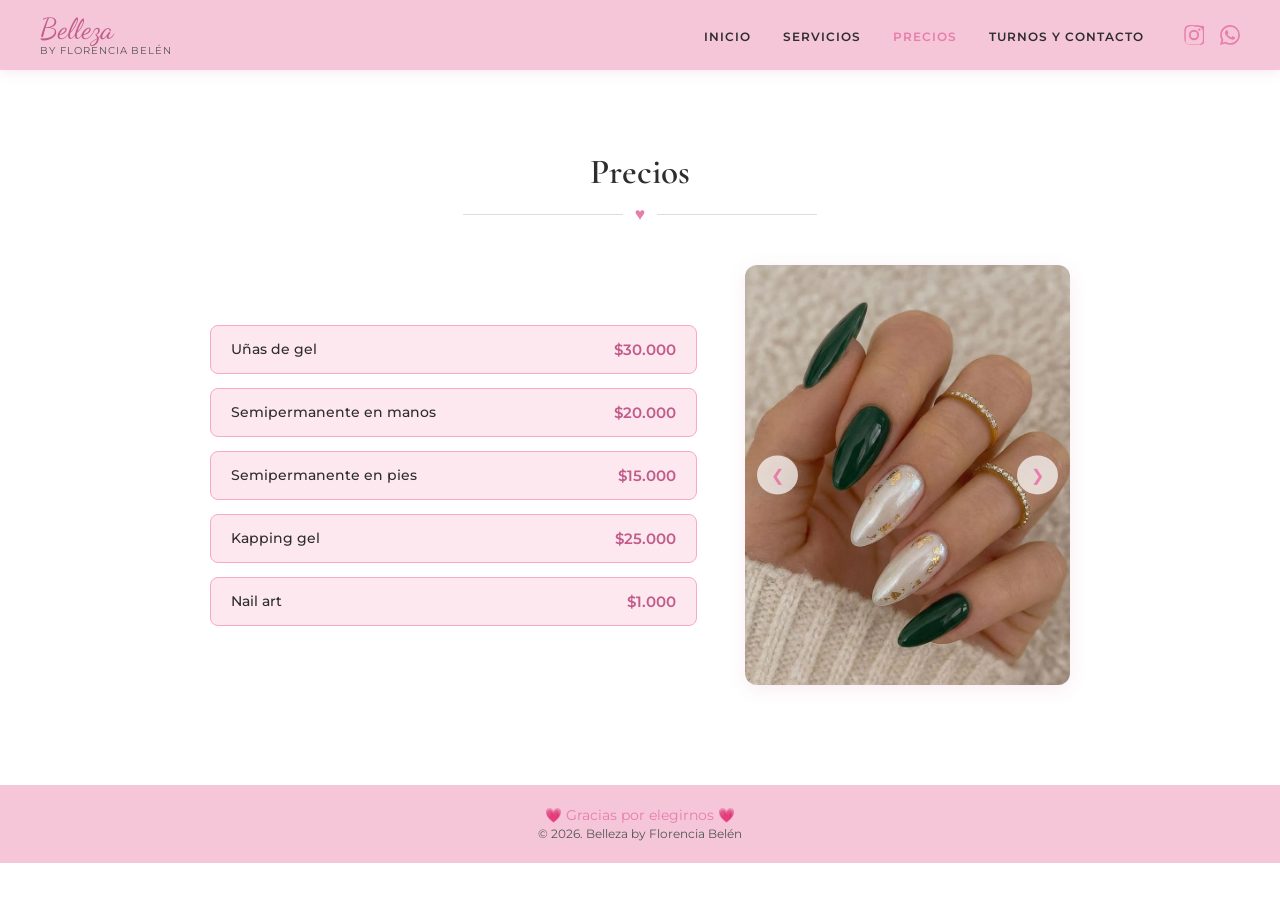
==== precios.html @ 63ca4eeb "Add files via upload" ====
<!DOCTYPE html>
<head>
  <meta charset="UTF-8" />
  <meta name="viewport" content="width=device-width, initial-scale=1.0"/>
  <title>Precios - Belleza by Florencia Belén</title>

  <link href="https://fonts.googleapis.com/css2?family=Dancing+Script:wght@600&family=Cormorant+Garamond:ital,wght@0,300;0,400;0,600;1,300&family=Montserrat:wght@300;400;500;600&display=swap" rel="stylesheet"/>

  <link rel="stylesheet" href="css/precios.css"> 
</head>
<link rel="stylesheet" href="css/precios.css">
</head>
<body>

<nav>
  <div class="logo">
    <span class="logo-main">Belleza</span>
    <span class="logo-sub">BY Florencia Belén</span>
  </div>
  <ul class="nav-links">
  <li><a href="inicio.html">INICIO</a></li>
  <li><a href="servicios.html">SERVICIOS</a></li>
  <li><a href="precios.html" class="active">PRECIOS</a></li> <li><a href="turnos.html">TURNOS Y CONTACTO</a></li>
</ul>
  <div class="nav-socials">
    <a href="https://www.instagram.com/Belleza.byflorenciabelen" target="_blank" title="Instagram">
      <svg viewBox="0 0 24 24"><path d="M12 2.163c3.204 0 3.584.012 4.85.07 1.17.054 1.97.24 2.428.403a4.92 4.92 0 0 1 1.772 1.153 4.92 4.92 0 0 1 1.153 1.772c.163.458.35 1.258.403 2.428.058 1.266.07 1.646.07 4.85s-.012 3.584-.07 4.85c-.054 1.17-.24 1.97-.403 2.428a4.92 4.92 0 0 1-1.153 1.772 4.92 4.92 0 0 1-1.772 1.153c-.458.163-1.258.35-2.428.403-1.266.058-1.646.07-4.85.07s-3.584-.012-4.85-.07c-1.17-.054-1.97-.24-2.428-.403a4.92 4.92 0 0 1-1.772-1.153 4.92 4.92 0 0 1-1.153-1.772C2.403 19.42 2.216 18.62 2.163 17.45 2.105 16.184 2.093 15.804 2.093 12s.012-3.584.07-4.85c.054-1.17.24-1.97.403-2.428A4.92 4.92 0 0 1 3.72 2.95a4.92 4.92 0 0 1 1.772-1.153C5.95 1.634 6.75 1.447 7.92 1.394 9.186 1.336 9.566 1.324 12.77 1.324H12zm0-2.163c-3.259 0-3.667.014-4.947.072-1.277.058-2.148.262-2.913.558a7.084 7.084 0 0 0-2.561 1.668A7.084 7.084 0 0 0 .989 3.8C.693 4.566.49 5.437.43 6.714.372 7.994.358 8.402.358 11.661c0 3.259.014 3.667.072 4.947.058 1.277.262 2.148.558 2.913a7.084 7.084 0 0 0 1.668 2.561 7.084 7.084 0 0 0 2.561 1.668c.765.296 1.636.5 2.913.558 1.28.058 1.688.072 4.947.072s3.667-.014 4.947-.072c1.277-.058 2.148-.262 2.913-.558a7.084 7.084 0 0 0 2.561-1.668 7.084 7.084 0 0 0 1.668-2.561c.296-.765.5-1.636.558-2.913.058-1.28.072-1.688.072-4.947s-.014-3.667-.072-4.947c-.058-1.277-.262-2.148-.558-2.913a7.084 7.084 0 0 0-1.668-2.561A7.084 7.084 0 0 0 19.86.989C19.095.693 18.224.49 16.947.43 15.667.372 15.259.358 12 .358z"/><path d="M12 5.838a6.162 6.162 0 1 0 0 12.324 6.162 6.162 0 0 0 0-12.324zm0 10.162a4 4 0 1 1 0-8 4 4 0 0 1 0 8zm6.406-11.845a1.44 1.44 0 1 0 0 2.881 1.44 1.44 0 0 0 0-2.881z"/></svg>
    </a>
    <a href="https://wa.me/5491126522367" target="_blank" title="WhatsApp">
      <svg viewBox="0 0 24 24"><path d="M17.472 14.382c-.297-.149-1.758-.867-2.03-.967-.273-.099-.471-.148-.67.15-.197.297-.767.966-.94 1.164-.173.199-.347.223-.644.075-.297-.15-1.255-.463-2.39-1.475-.883-.788-1.48-1.761-1.653-2.059-.173-.297-.018-.458.13-.606.134-.133.298-.347.446-.52.149-.174.198-.298.298-.497.099-.198.05-.371-.025-.52-.075-.149-.669-1.612-.916-2.207-.242-.579-.487-.5-.669-.51-.173-.008-.371-.01-.57-.01-.198 0-.52.074-.792.372-.272.297-1.04 1.016-1.04 2.479 0 1.462 1.065 2.875 1.213 3.074.149.198 2.096 3.2 5.077 4.487.709.306 1.262.489 1.694.625.712.227 1.36.195 1.871.118.571-.085 1.758-.719 2.006-1.413.248-.694.248-1.289.173-1.413-.074-.124-.272-.198-.57-.347m-5.421 7.403h-.004a9.87 9.87 0 0 1-5.031-1.378l-.361-.214-3.741.982.998-3.648-.235-.374a9.86 9.86 0 0 1-1.51-5.26c.001-5.45 4.436-9.884 9.888-9.884 2.64 0 5.122 1.03 6.988 2.898a9.825 9.825 0 0 1 2.893 6.994c-.003 5.45-4.437 9.884-9.885 9.884m8.413-18.297A11.815 11.815 0 0 0 12.05 0C5.495 0 .16 5.335.157 11.892c0 2.096.547 4.142 1.588 5.945L.057 24l6.305-1.654a11.882 11.882 0 0 0 5.683 1.448h.005c6.554 0 11.89-5.335 11.893-11.893a11.821 11.821 0 0 0-3.48-8.413z"/></svg>
    </a>
  </div>
</nav>

<section id="precios">
  <h2 class="section-title">Precios</h2>
  <div class="divider"><span class="heart">♥️</span></div>
  
  <div class="prices-inner">
    <div class="prices-list">
      <div class="price-row">
        <span>Uñas de gel</span>
        <span class="price-val">$30.000</span>
      </div>
      <div class="price-row">
        <span>Semipermanente en manos</span>
        <span class="price-val">$20.000</span>
      </div>
      <div class="price-row">
        <span>Semipermanente en pies</span>
        <span class="price-val">$15.000</span>
      </div>
      <div class="price-row">
        <span>Kapping gel</span>
        <span class="price-val">$25.000</span>
      </div>
      <div class="price-row">
        <span>Nail art</span>
        <span class="price-val">$1.000</span>
      </div>
    </div>
    
    <div class="prices-image">
      <div class="carrusel-fotos">
        <img src="img/foto 2.jpg" alt="Uñas Verdes y Blancas con Oro - Belleza by Florencia Belén">
        <img src="img/foto 3.webp" alt="Uñas Rojas con Detalle de Leopardo - Belleza by Florencia Belén">
        <img src="img/foto 4.webp" alt="Uñas Marrones y Beige Cat Eye - Belleza by Florencia Belén">
        <img src="img/foto 5.jpg" alt="Uñas Azul Marino con Oro - Belleza by Florencia Belén">
        <img src="img/foto 6.webp" alt="Uñas Rosadas con Flores - Belleza by Florencia Belén">
        <img src="img/foto 7.jpg" alt="Uñas Violetas con Flores - Belleza by Florencia Belén">
        <img src="img/foto 8.webp" alt="Uñas Marrones con Leopardo - Belleza by Florencia Belén">
        <img src="img/foto 9.webp" alt="Combinación Manos y Pies Azul Esmeralda - Belleza by Florencia Belén">
        <img src="img/foto 10.webp" alt="Uñas Fucsia con Ondas - Belleza by Florencia Belén">
        <img src="img/foto 11.jpg" alt="Uñas Esculpidas Animal Print Marrón - Belleza by Florencia Belén">
      </div>
      <button class="btn-carrusel btn-anterior" onclick="cambiarFoto(-1)">&#10094;</button>
      <button class="btn-carrusel btn-siguiente" onclick="cambiarFoto(1)">&#10095;</button>
    </div>
  </div>
</section>

<footer>
  <div class="footer-hearts">💗 Gracias por elegirnos 💗</div>
  <div>© 2026. Belleza by Florencia Belén</div>
</footer>

<script src="js/script.js"></script>

</body>
</html>
---- css/precios.css ----
/* ARCHIVO: precios.css CORREGIDO */

:root {
  --pink-nav: #f5c6d8;
  --pink-light: #fde8f0;
  --pink-mid: #f9a8c9;
  --pink-accent: #e87caa;
  --pink-dark: #c25c8a;
  --text-dark: #2d2d2d;
  --text-mid: #555;
  --white: #fff;
  --card-shadow: 0 4px 18px rgba(200,100,150,0.12);
}

*, *::before, *::after { 
  box-sizing: border-box; 
  margin: 0; 
  padding: 0; 
}

body { 
  font-family: 'Montserrat', sans-serif; 
  color: var(--text-dark); 
  background: var(--white); 
}

/* NAVBAR */
nav { 
  background: var(--pink-nav); 
  display: flex; 
  align-items: center; 
  justify-content: space-between; 
  padding: 14px 40px; 
  position: sticky; 
  top: 0; 
  z-index: 100; 
  box-shadow: 0 2px 12px rgba(200,100,150,0.15); 
}

.logo { 
  display: flex; 
  flex-direction: column; 
  line-height: 1.1; 
}

.logo-main { 
  font-family: 'Dancing Script', cursive; 
  font-size: 1.8rem; 
  color: var(--pink-dark); 
}

.logo-sub { 
  font-size: 0.6rem; 
  letter-spacing: 0.1em; 
  color: var(--text-mid); 
  text-transform: uppercase; 
}

.nav-links { 
  display: flex; 
  gap: 32px; 
  list-style: none; 
  align-items: center; 
  margin-left: auto; 
  margin-right: 40px; 
}

.nav-links a { 
  text-decoration: none; 
  font-size: 0.78rem; 
  font-weight: 600; 
  letter-spacing: 0.08em; 
  text-transform: uppercase; 
  color: var(--text-dark); 
  transition: color .2s; 
}

.nav-links a:hover, .nav-links a.active { 
  color: var(--pink-accent); 
}

/* REDES SOCIALES NAVBAR */
.nav-socials { 
  display: flex; 
  gap: 16px; 
  align-items: center; 
}

.nav-socials a { 
  display: flex; 
  align-items: center; 
  justify-content: center; 
  text-decoration: none; 
  transition: transform 0.2s; 
}

.nav-socials a:hover { 
  transform: scale(1.15); 
}

.nav-socials svg { 
  width: 20px; 
  height: 20px; 
  fill: var(--pink-accent); 
}

/* TITLES & DIVIDER */
.section-title { 
  text-align: center; 
  font-family: 'Cormorant Garamond', serif; 
  font-size: 2.2rem; 
  font-weight: 600; 
  color: var(--text-dark); 
  margin-top: 40px; 
  margin-bottom: 10px; 
}

.divider { 
  display: flex; 
  align-items: center; 
  justify-content: center; 
  gap: 12px; 
  margin-bottom: 40px; 
}

.divider::before, .divider::after { 
  content: ''; 
  flex: 1; 
  max-width: 160px; 
  height: 1px; 
  background: #ddd; 
}

.divider .heart { 
  font-size: 1.1rem; 
  color: var(--pink-accent); 
}

/* PRICES */
#precios { 
  padding: 40px; 
  background: var(--white); 
  min-height: 75vh; 
}

.prices-inner { 
  max-width: 860px; 
  margin: 0 auto; 
  display: grid; 
  grid-template-columns: 1.2fr 0.8fr; 
  gap: 48px; 
  align-items: center; 
}

.prices-list { 
  display: flex; 
  flex-direction: column; 
  gap: 14px; 
}

.price-row { 
  display: flex; 
  justify-content: space-between; 
  align-items: center; 
  padding: 14px 20px; 
  border: 1.5px solid var(--pink-mid); 
  border-radius: 8px; 
  font-size: 0.85rem; 
  font-weight: 500; 
  color: var(--text-dark); 
  background: var(--pink-light); 
  transition: background .2s, transform .2s; 
}

.price-row:hover { 
  background: #fcc8df; 
  transform: translateX(4px); 
}

.price-row .price-val { 
  font-weight: 600; 
  color: var(--pink-dark); 
  font-size: 0.95rem; 
}

/* CONTENEDOR DEL CARRUSEL */
.prices-image { 
  border-radius: 12px; 
  overflow: hidden; 
  box-shadow: var(--card-shadow); 
  width: 100%; 
  height: 100%; 
  max-height: 420px; 
  position: relative; 
}

.carrusel-fotos {
  display: flex;
  width: 100%;
  height: 100%;
  transition: transform 0.4s ease-in-out; 
}

.carrusel-fotos img { 
  width: 100%; 
  height: 420px; 
  object-fit: cover; 
  display: block;
  flex-shrink: 0; 
}

/* Flechas del carrusel */
.btn-carrusel {
  position: absolute;
  top: 50%;
  transform: translateY(-50%);
  background-color: rgba(255, 255, 255, 0.7);
  border: none;
  font-size: 1rem;
  padding: 10px 14px;
  cursor: pointer;
  border-radius: 50%;
  color: var(--pink-accent);
  transition: background-color 0.3s, transform 0.2s;
  user-select: none;
}

.btn-carrusel:hover {
  background-color: rgba(255, 255, 255, 0.95);
}

.btn-carrusel:active {
  transform: translateY(-50%) scale(0.9);
}

.btn-anterior { left: 12px; }
.btn-siguiente { right: 12px; }

footer { 
  background: var(--pink-nav); 
  text-align: center; 
  padding: 22px 40px; 
  font-size: 0.72rem; 
  color: var(--text-mid); 
  margin-top: 40px; 
}

footer .footer-hearts { 
  color: var(--pink-accent); 
  margin-bottom: 4px; 
  font-size: 0.85rem; 
}

/* RESPONSIVE */
@media (max-width: 700px) {
  nav { padding: 12px 20px; flex-direction: column; gap: 10px; }
  .nav-links { margin: 0; gap: 14px; }
  .nav-links a { font-size: 0.65rem; }
  .nav-socials { display: none; }
  #precios { padding: 20px 20px; }
  .prices-inner { grid-template-columns: 1fr; gap: 32px; }
  .prices-image { max-height: 350px; }
  .carrusel-fotos img { height: 350px; }
}
---- css/precios.css ----
/* ARCHIVO: precios.css CORREGIDO */

:root {
  --pink-nav: #f5c6d8;
  --pink-light: #fde8f0;
  --pink-mid: #f9a8c9;
  --pink-accent: #e87caa;
  --pink-dark: #c25c8a;
  --text-dark: #2d2d2d;
  --text-mid: #555;
  --white: #fff;
  --card-shadow: 0 4px 18px rgba(200,100,150,0.12);
}

*, *::before, *::after { 
  box-sizing: border-box; 
  margin: 0; 
  padding: 0; 
}

body { 
  font-family: 'Montserrat', sans-serif; 
  color: var(--text-dark); 
  background: var(--white); 
}

/* NAVBAR */
nav { 
  background: var(--pink-nav); 
  display: flex; 
  align-items: center; 
  justify-content: space-between; 
  padding: 14px 40px; 
  position: sticky; 
  top: 0; 
  z-index: 100; 
  box-shadow: 0 2px 12px rgba(200,100,150,0.15); 
}

.logo { 
  display: flex; 
  flex-direction: column; 
  line-height: 1.1; 
}

.logo-main { 
  font-family: 'Dancing Script', cursive; 
  font-size: 1.8rem; 
  color: var(--pink-dark); 
}

.logo-sub { 
  font-size: 0.6rem; 
  letter-spacing: 0.1em; 
  color: var(--text-mid); 
  text-transform: uppercase; 
}

.nav-links { 
  display: flex; 
  gap: 32px; 
  list-style: none; 
  align-items: center; 
  margin-left: auto; 
  margin-right: 40px; 
}

.nav-links a { 
  text-decoration: none; 
  font-size: 0.78rem; 
  font-weight: 600; 
  letter-spacing: 0.08em; 
  text-transform: uppercase; 
  color: var(--text-dark); 
  transition: color .2s; 
}

.nav-links a:hover, .nav-links a.active { 
  color: var(--pink-accent); 
}

/* REDES SOCIALES NAVBAR */
.nav-socials { 
  display: flex; 
  gap: 16px; 
  align-items: center; 
}

.nav-socials a { 
  display: flex; 
  align-items: center; 
  justify-content: center; 
  text-decoration: none; 
  transition: transform 0.2s; 
}

.nav-socials a:hover { 
  transform: scale(1.15); 
}

.nav-socials svg { 
  width: 20px; 
  height: 20px; 
  fill: var(--pink-accent); 
}

/* TITLES & DIVIDER */
.section-title { 
  text-align: center; 
  font-family: 'Cormorant Garamond', serif; 
  font-size: 2.2rem; 
  font-weight: 600; 
  color: var(--text-dark); 
  margin-top: 40px; 
  margin-bottom: 10px; 
}

.divider { 
  display: flex; 
  align-items: center; 
  justify-content: center; 
  gap: 12px; 
  margin-bottom: 40px; 
}

.divider::before, .divider::after { 
  content: ''; 
  flex: 1; 
  max-width: 160px; 
  height: 1px; 
  background: #ddd; 
}

.divider .heart { 
  font-size: 1.1rem; 
  color: var(--pink-accent); 
}

/* PRICES */
#precios { 
  padding: 40px; 
  background: var(--white); 
  min-height: 75vh; 
}

.prices-inner { 
  max-width: 860px; 
  margin: 0 auto; 
  display: grid; 
  grid-template-columns: 1.2fr 0.8fr; 
  gap: 48px; 
  align-items: center; 
}

.prices-list { 
  display: flex; 
  flex-direction: column; 
  gap: 14px; 
}

.price-row { 
  display: flex; 
  justify-content: space-between; 
  align-items: center; 
  padding: 14px 20px; 
  border: 1.5px solid var(--pink-mid); 
  border-radius: 8px; 
  font-size: 0.85rem; 
  font-weight: 500; 
  color: var(--text-dark); 
  background: var(--pink-light); 
  transition: background .2s, transform .2s; 
}

.price-row:hover { 
  background: #fcc8df; 
  transform: translateX(4px); 
}

.price-row .price-val { 
  font-weight: 600; 
  color: var(--pink-dark); 
  font-size: 0.95rem; 
}

/* CONTENEDOR DEL CARRUSEL */
.prices-image { 
  border-radius: 12px; 
  overflow: hidden; 
  box-shadow: var(--card-shadow); 
  width: 100%; 
  height: 100%; 
  max-height: 420px; 
  position: relative; 
}

.carrusel-fotos {
  display: flex;
  width: 100%;
  height: 100%;
  transition: transform 0.4s ease-in-out; 
}

.carrusel-fotos img { 
  width: 100%; 
  height: 420px; 
  object-fit: cover; 
  display: block;
  flex-shrink: 0; 
}

/* Flechas del carrusel */
.btn-carrusel {
  position: absolute;
  top: 50%;
  transform: translateY(-50%);
  background-color: rgba(255, 255, 255, 0.7);
  border: none;
  font-size: 1rem;
  padding: 10px 14px;
  cursor: pointer;
  border-radius: 50%;
  color: var(--pink-accent);
  transition: background-color 0.3s, transform 0.2s;
  user-select: none;
}

.btn-carrusel:hover {
  background-color: rgba(255, 255, 255, 0.95);
}

.btn-carrusel:active {
  transform: translateY(-50%) scale(0.9);
}

.btn-anterior { left: 12px; }
.btn-siguiente { right: 12px; }

footer { 
  background: var(--pink-nav); 
  text-align: center; 
  padding: 22px 40px; 
  font-size: 0.72rem; 
  color: var(--text-mid); 
  margin-top: 40px; 
}

footer .footer-hearts { 
  color: var(--pink-accent); 
  margin-bottom: 4px; 
  font-size: 0.85rem; 
}

/* RESPONSIVE */
@media (max-width: 700px) {
  nav { padding: 12px 20px; flex-direction: column; gap: 10px; }
  .nav-links { margin: 0; gap: 14px; }
  .nav-links a { font-size: 0.65rem; }
  .nav-socials { display: none; }
  #precios { padding: 20px 20px; }
  .prices-inner { grid-template-columns: 1fr; gap: 32px; }
  .prices-image { max-height: 350px; }
  .carrusel-fotos img { height: 350px; }
}
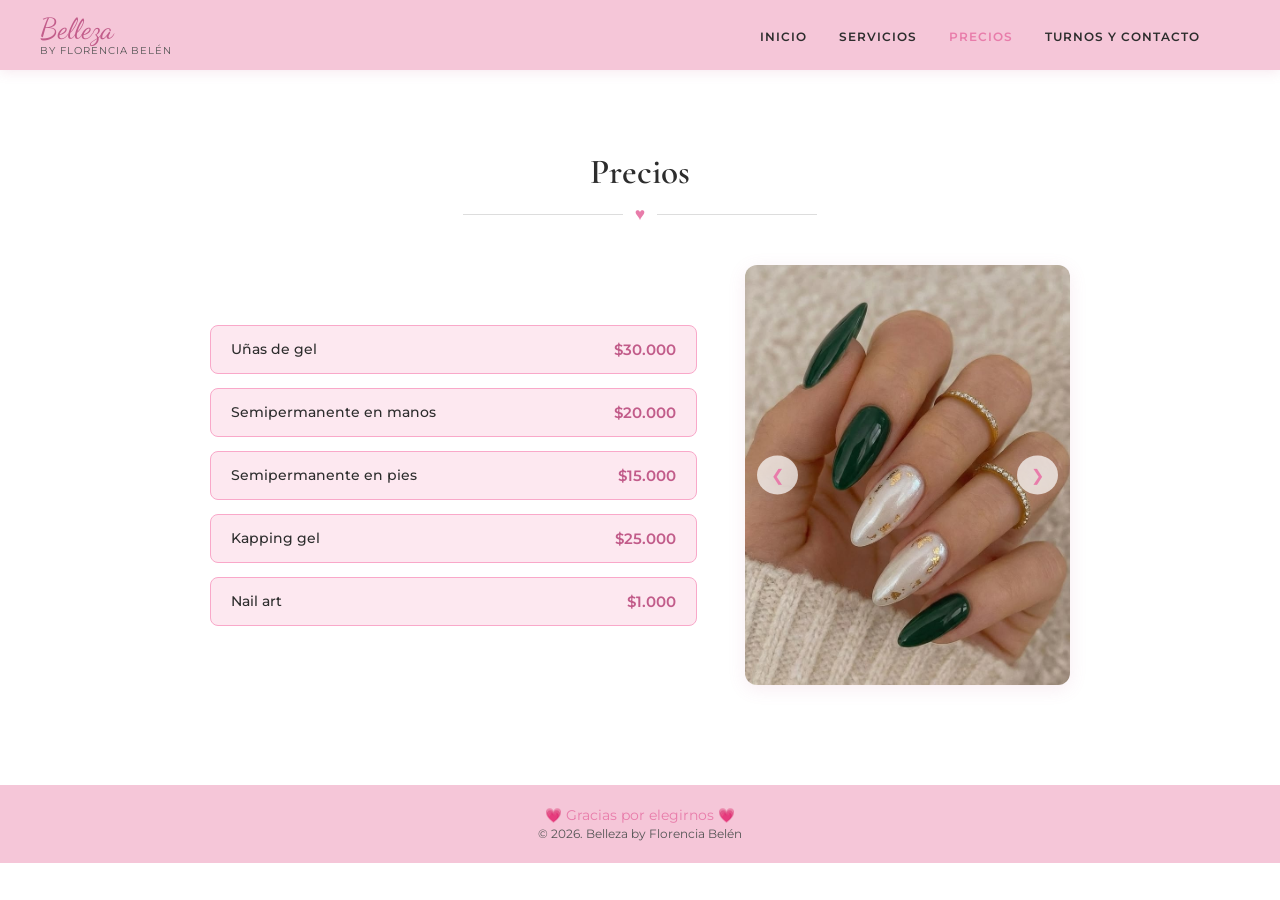
==== commit 662d637d: "Update precios.html" ====
--- a/precios.html
+++ b/precios.html
@@ -1,5 +1,5 @@
-
 <!DOCTYPE html>
+<html lang="es">
 <head>
   <meta charset="UTF-8" />
   <meta name="viewport" content="width=device-width, initial-scale=1.0"/>
@@ -9,83 +9,74 @@
 
   <link rel="stylesheet" href="css/precios.css"> 
 </head>
-<link rel="stylesheet" href="css/precios.css">
-</head>
 <body>
 
-<nav>
-  <div class="logo">
-    <span class="logo-main">Belleza</span>
-    <span class="logo-sub">BY Florencia Belén</span>
-  </div>
-  <ul class="nav-links">
-  <li><a href="inicio.html">INICIO</a></li>
-  <li><a href="servicios.html">SERVICIOS</a></li>
-  <li><a href="precios.html" class="active">PRECIOS</a></li> <li><a href="turnos.html">TURNOS Y CONTACTO</a></li>
-</ul>
-  <div class="nav-socials">
-    <a href="https://www.instagram.com/Belleza.byflorenciabelen" target="_blank" title="Instagram">
-      <svg viewBox="0 0 24 24"><path d="M12 2.163c3.204 0 3.584.012 4.85.07 1.17.054 1.97.24 2.428.403a4.92 4.92 0 0 1 1.772 1.153 4.92 4.92 0 0 1 1.153 1.772c.163.458.35 1.258.403 2.428.058 1.266.07 1.646.07 4.85s-.012 3.584-.07 4.85c-.054 1.17-.24 1.97-.403 2.428a4.92 4.92 0 0 1-1.153 1.772 4.92 4.92 0 0 1-1.772 1.153c-.458.163-1.258.35-2.428.403-1.266.058-1.646.07-4.85.07s-3.584-.012-4.85-.07c-1.17-.054-1.97-.24-2.428-.403a4.92 4.92 0 0 1-1.772-1.153 4.92 4.92 0 0 1-1.153-1.772C2.403 19.42 2.216 18.62 2.163 17.45 2.105 16.184 2.093 15.804 2.093 12s.012-3.584.07-4.85c.054-1.17.24-1.97.403-2.428A4.92 4.92 0 0 1 3.72 2.95a4.92 4.92 0 0 1 1.772-1.153C5.95 1.634 6.75 1.447 7.92 1.394 9.186 1.336 9.566 1.324 12.77 1.324H12zm0-2.163c-3.259 0-3.667.014-4.947.072-1.277.058-2.148.262-2.913.558a7.084 7.084 0 0 0-2.561 1.668A7.084 7.084 0 0 0 .989 3.8C.693 4.566.49 5.437.43 6.714.372 7.994.358 8.402.358 11.661c0 3.259.014 3.667.072 4.947.058 1.277.262 2.148.558 2.913a7.084 7.084 0 0 0 1.668 2.561 7.084 7.084 0 0 0 2.561 1.668c.765.296 1.636.5 2.913.558 1.28.058 1.688.072 4.947.072s3.667-.014 4.947-.072c1.277-.058 2.148-.262 2.913-.558a7.084 7.084 0 0 0 2.561-1.668 7.084 7.084 0 0 0 1.668-2.561c.296-.765.5-1.636.558-2.913.058-1.28.072-1.688.072-4.947s-.014-3.667-.072-4.947c-.058-1.277-.262-2.148-.558-2.913a7.084 7.084 0 0 0-1.668-2.561A7.084 7.084 0 0 0 19.86.989C19.095.693 18.224.49 16.947.43 15.667.372 15.259.358 12 .358z"/><path d="M12 5.838a6.162 6.162 0 1 0 0 12.324 6.162 6.162 0 0 0 0-12.324zm0 10.162a4 4 0 1 1 0-8 4 4 0 0 1 0 8zm6.406-11.845a1.44 1.44 0 1 0 0 2.881 1.44 1.44 0 0 0 0-2.881z"/></svg>
-    </a>
-    <a href="https://wa.me/5491126522367" target="_blank" title="WhatsApp">
-      <svg viewBox="0 0 24 24"><path d="M17.472 14.382c-.297-.149-1.758-.867-2.03-.967-.273-.099-.471-.148-.67.15-.197.297-.767.966-.94 1.164-.173.199-.347.223-.644.075-.297-.15-1.255-.463-2.39-1.475-.883-.788-1.48-1.761-1.653-2.059-.173-.297-.018-.458.13-.606.134-.133.298-.347.446-.52.149-.174.198-.298.298-.497.099-.198.05-.371-.025-.52-.075-.149-.669-1.612-.916-2.207-.242-.579-.487-.5-.669-.51-.173-.008-.371-.01-.57-.01-.198 0-.52.074-.792.372-.272.297-1.04 1.016-1.04 2.479 0 1.462 1.065 2.875 1.213 3.074.149.198 2.096 3.2 5.077 4.487.709.306 1.262.489 1.694.625.712.227 1.36.195 1.871.118.571-.085 1.758-.719 2.006-1.413.248-.694.248-1.289.173-1.413-.074-.124-.272-.198-.57-.347m-5.421 7.403h-.004a9.87 9.87 0 0 1-5.031-1.378l-.361-.214-3.741.982.998-3.648-.235-.374a9.86 9.86 0 0 1-1.51-5.26c.001-5.45 4.436-9.884 9.888-9.884 2.64 0 5.122 1.03 6.988 2.898a9.825 9.825 0 0 1 2.893 6.994c-.003 5.45-4.437 9.884-9.885 9.884m8.413-18.297A11.815 11.815 0 0 0 12.05 0C5.495 0 .16 5.335.157 11.892c0 2.096.547 4.142 1.588 5.945L.057 24l6.305-1.654a11.882 11.882 0 0 0 5.683 1.448h.005c6.554 0 11.89-5.335 11.893-11.893a11.821 11.821 0 0 0-3.48-8.413z"/></svg>
-    </a>
-  </div>
-</nav>
+  <nav>
+    <div class="logo">
+      <span class="logo-main">Belleza</span>
+      <span class="logo-sub">BY Florencia Belén</span>
+    </div>
+    <ul class="nav-links">
+      <li><a href="index.html">INICIO</a></li>
+      <li><a href="servicios.html">SERVICIOS</a></li>
+      <li><a href="precios.html" class="active">PRECIOS</a></li>
+      <li><a href="turnos.html">TURNOS Y CONTACTO</a></li>
+    </ul>
+  </nav>
 
-<section id="precios">
-  <h2 class="section-title">Precios</h2>
-  <div class="divider"><span class="heart">♥️</span></div>
-  
-  <div class="prices-inner">
-    <div class="prices-list">
-      <div class="price-row">
-        <span>Uñas de gel</span>
-        <span class="price-val">$30.000</span>
+  <section id="precios">
+    <h2 class="section-title">Precios</h2>
+    <div class="divider"><span class="heart">♥️</span></div>
+    
+    <div class="prices-inner">
+      <div class="prices-list">
+        <div class="price-row">
+          <span>Uñas de gel</span>
+          <span class="price-val">$30.000</span>
+        </div>
+        <div class="price-row">
+          <span>Semipermanente en manos</span>
+          <span class="price-val">$20.000</span>
+        </div>
+        <div class="price-row">
+          <span>Semipermanente en pies</span>
+          <span class="price-val">$15.000</span>
+        </div>
+        <div class="price-row">
+          <span>Kapping gel</span>
+          <span class="price-val">$25.000</span>
+        </div>
+        <div class="price-row">
+          <span>Nail art</span>
+          <span class="price-val">$1.000</span>
+        </div>
       </div>
-      <div class="price-row">
-        <span>Semipermanente en manos</span>
-        <span class="price-val">$20.000</span>
-      </div>
-      <div class="price-row">
-        <span>Semipermanente en pies</span>
-        <span class="price-val">$15.000</span>
-      </div>
-      <div class="price-row">
-        <span>Kapping gel</span>
-        <span class="price-val">$25.000</span>
-      </div>
-      <div class="price-row">
-        <span>Nail art</span>
-        <span class="price-val">$1.000</span>
+      
+      <div class="prices-image">
+        <div class="carrusel-fotos">
+          <img src="img/foto 2.jpg" alt="Uñas Verdes y Blancas con Oro - Belleza by Florencia Belén">
+          <img src="img/foto 3.webp" alt="Uñas Rojas con Detalle de Leopardo - Belleza by Florencia Belén">
+          <img src="img/foto 4.webp" alt="Uñas Marrones y Beige Cat Eye - Belleza by Florencia Belén">
+          <img src="img/foto 5.jpg" alt="Uñas Azul Marino con Oro - Belleza by Florencia Belén">
+          <img src="img/foto 6.webp" alt="Uñas Rosadas con Flores - Belleza by Florencia Belén">
+          <img src="img/foto 7.jpg" alt="Uñas Violetas con Flores - Belleza by Florencia Belén">
+          <img src="img/foto 8.webp" alt="Uñas Marrones con Leopardo - Belleza by Florencia Belén">
+          <img src="img/foto 9.webp" alt="Combinación Manos y Pies Azul Esmeralda - Belleza by Florencia Belén">
+          <img src="img/foto 10.webp" alt="Uñas Fucsia con Ondas - Belleza by Florencia Belén">
+          <img src="img/foto 11.jpg" alt="Uñas Esculpidas Animal Print Marrón - Belleza by Florencia Belén">
+        </div>
+        <button class="btn-carrusel btn-anterior" onclick="cambiarFoto(-1)">&#10094;</button>
+        <button class="btn-carrusel btn-siguiente" onclick="cambiarFoto(1)">&#10095;</button>
       </div>
     </div>
-    
-    <div class="prices-image">
-      <div class="carrusel-fotos">
-        <img src="img/foto 2.jpg" alt="Uñas Verdes y Blancas con Oro - Belleza by Florencia Belén">
-        <img src="img/foto 3.webp" alt="Uñas Rojas con Detalle de Leopardo - Belleza by Florencia Belén">
-        <img src="img/foto 4.webp" alt="Uñas Marrones y Beige Cat Eye - Belleza by Florencia Belén">
-        <img src="img/foto 5.jpg" alt="Uñas Azul Marino con Oro - Belleza by Florencia Belén">
-        <img src="img/foto 6.webp" alt="Uñas Rosadas con Flores - Belleza by Florencia Belén">
-        <img src="img/foto 7.jpg" alt="Uñas Violetas con Flores - Belleza by Florencia Belén">
-        <img src="img/foto 8.webp" alt="Uñas Marrones con Leopardo - Belleza by Florencia Belén">
-        <img src="img/foto 9.webp" alt="Combinación Manos y Pies Azul Esmeralda - Belleza by Florencia Belén">
-        <img src="img/foto 10.webp" alt="Uñas Fucsia con Ondas - Belleza by Florencia Belén">
-        <img src="img/foto 11.jpg" alt="Uñas Esculpidas Animal Print Marrón - Belleza by Florencia Belén">
-      </div>
-      <button class="btn-carrusel btn-anterior" onclick="cambiarFoto(-1)">&#10094;</button>
-      <button class="btn-carrusel btn-siguiente" onclick="cambiarFoto(1)">&#10095;</button>
-    </div>
-  </div>
-</section>
+  </section>
 
-<footer>
-  <div class="footer-hearts">💗 Gracias por elegirnos 💗</div>
-  <div>© 2026. Belleza by Florencia Belén</div>
-</footer>
+  <footer>
+    <div class="footer-hearts">💗 Gracias por elegirnos 💗</div>
+    <div>© 2026. Belleza by Florencia Belén</div>
+  </footer>
 
-<script src="js/script.js"></script>
+  <script src="js/script.js"></script>
 
 </body>
-</html>+</html>
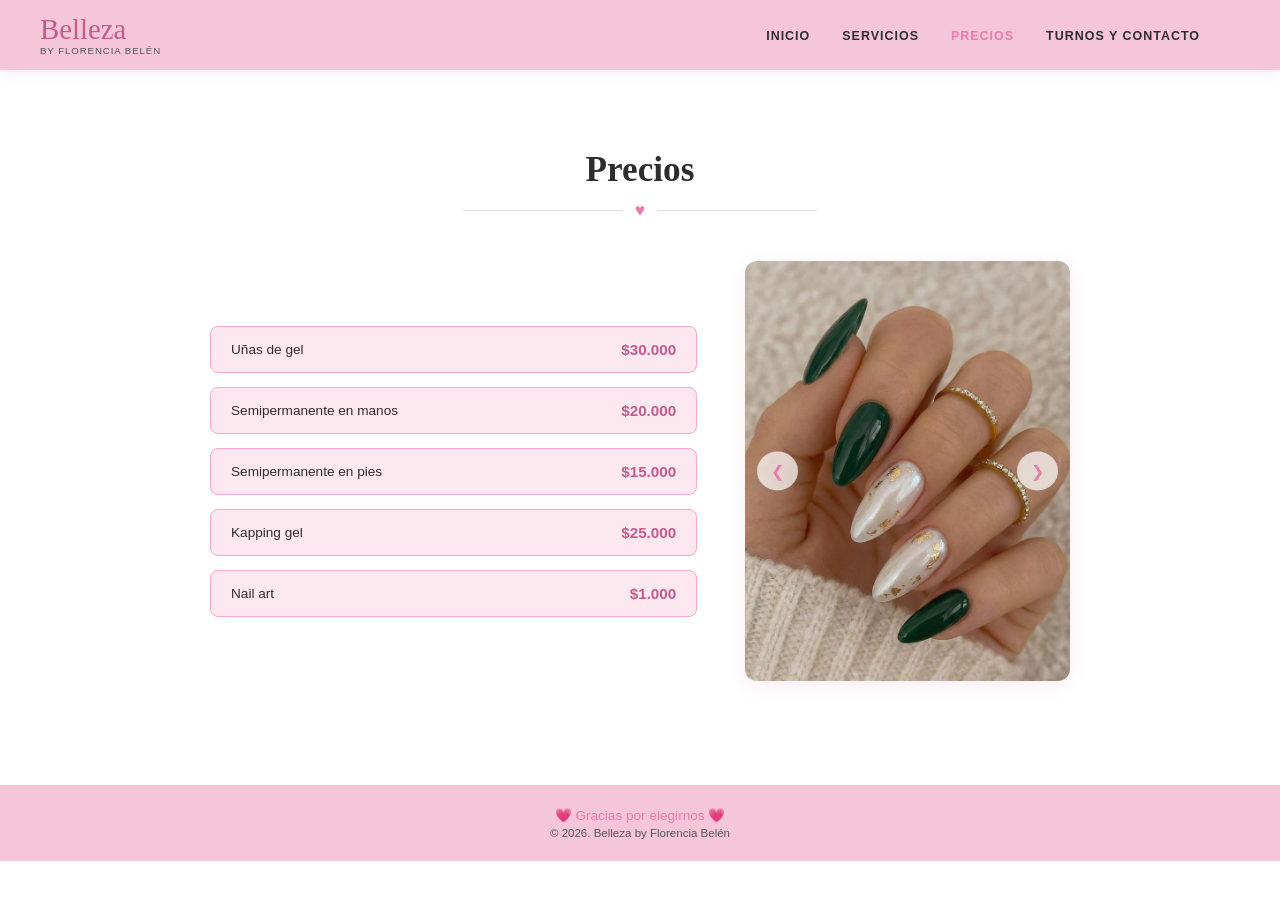
==== commit 582498aa: "Update precios.html" ====
--- a/precios.html
+++ b/precios.html
@@ -4,10 +4,7 @@
   <meta charset="UTF-8" />
   <meta name="viewport" content="width=device-width, initial-scale=1.0"/>
   <title>Precios - Belleza by Florencia Belén</title>
-
-  <link href="https://fonts.googleapis.com/css2?family=Dancing+Script:wght@600&family=Cormorant+Garamond:ital,wght@0,300;0,400;0,600;1,300&family=Montserrat:wght@300;400;500;600&display=swap" rel="stylesheet"/>
-
-  <link rel="stylesheet" href="css/precios.css"> 
+ <link rel="stylesheet" href="css/precios.css"> 
 </head>
 <body>
 
